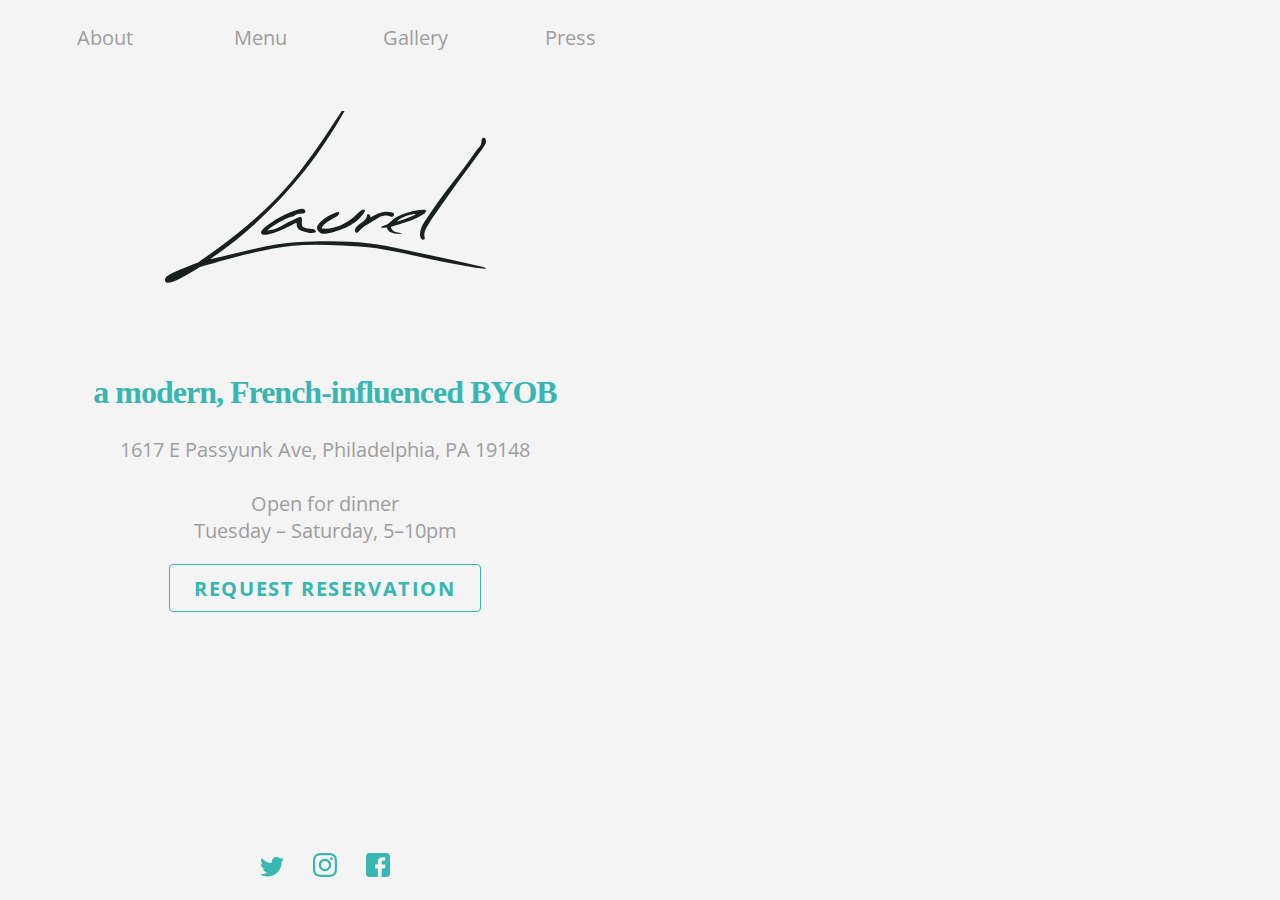
==== index.html @ 73cdeee3 "initial commit" ====
<!DOCTYPE html>
<html lang="en">
<head>
  <title>Restaurant Laurel</title>
  <meta charset="utf-8">
  <meta name="viewport" content="width=device-width, initial-scale=1">
  <link rel="shortcut icon" href="assets/img/favicons/favicon.ico">
  <link rel="stylesheet" href="assets/css/main.css" />
</head>
<body>

<div class="page-home row row--no-gutter">

  <section id="photo-main" class="col col--1-of-2"></section>

  <nav>
    <ul class="cd-primary-nav">
      <li><a href="/index.html">Home</a></li>
      <li><a href="/about.html">About</a></li>
      <li><a href="/menu.html">Menu</a></li>
      <li><a href="/gallery.html">Gallery</a></li>
      <li><a href="/press.html">Press</a></li>
      <li><a href="http://twitter.com/LaurelEXP">Twitter</a></li>
      <li><a href="http://facebook.com/LaurelEXP">Facebook</a></li>
      <li><a href="http://instagram.com/LaurelEXP">Instagram</a></li>
    </ul>
  </nav>

  <section class="col col--1-of-2 cd-content">
    <nav id="nav-main">
      <ul class="row">
        <li class="col col--1-of-4"><a href="/about.html">About</a></li>
        <li class="col col--1-of-4"><a href="/menu.html">Menu</a></li>
        <li class="col col--1-of-4"><a href="/gallery.html">Gallery</a></li>
        <li class="col col--1-of-4"><a href="/press.html">Press</a></li>
      </ul>
    </nav>

    <main>
      <div id="logo">
        <img src="assets/laurel-logo.svg">
      </div>

      <h1 class="big">a modern, French-influenced BYOB</h1>
      <p>
        1617 E Passyunk Ave, Philadelphia,&nbsp;PA&nbsp;19148<br/><br/>Open for dinner</br>Tuesday&nbsp;–&nbsp;Saturday, 5–10pm
      </p>

      <button id="reserve-main">Request Reservation</button>
    </main>

      <nav id="social">
        <a href="#"><img src="/assets/twitter.svg" alt="twitter"></a>
        <a href="#"><img src="/assets/instagram.svg" alt="instagram"></a>
        <a href="#"><img src="/assets/facebook.svg" alt="facebook"></a>
      </nav>

  </section>

</div>

<div class="cd-overlay-nav">
	<span></span>
</div> <!-- cd-overlay-nav -->

<div class="cd-overlay-content">
	<span></span>
</div> <!-- cd-overlay-content -->

<a href="#0" class="cd-nav-trigger">Menu<span class="cd-icon"></span></a>

<script src="assets/js/jquery-2.1.4.min.js"></script>
<script src="assets/js/velocity.min.js"></script>
<script src="assets/js/functions.js" type="text/javascript"></script>
</body>
</html>
---- assets/css/main.css ----
@charset "UTF-8";
@import url("https://fonts.googleapis.com/css?family=Gentium+Basic:700i|Open+Sans:400,400i,700");
/*! normalize.css v3.0.2 | MIT License | git.io/normalize */
html {
  font-family: sans-serif;
  -ms-text-size-adjust: 100%;
  -webkit-text-size-adjust: 100%; }

body {
  margin: 0; }

article,
aside,
details,
figcaption,
figure,
footer,
header,
hgroup,
main,
menu,
nav,
section,
summary {
  display: block; }

audio,
canvas,
progress,
video {
  display: inline-block;
  vertical-align: baseline; }

audio:not([controls]) {
  display: none;
  height: 0; }

[hidden],
template {
  display: none; }

a {
  background-color: transparent; }

a:active,
a:hover {
  outline: 0; }

abbr[title] {
  border-bottom: 1px dotted; }

b,
strong {
  font-weight: bold; }

dfn {
  font-style: italic; }

h1 {
  font-size: 2em;
  margin: 0.67em 0; }

mark {
  background: #ff0;
  color: #000; }

small {
  font-size: 80%; }

sub,
sup {
  font-size: 75%;
  line-height: 0;
  position: relative;
  vertical-align: baseline; }

sup {
  top: -0.5em; }

sub {
  bottom: -0.25em; }

img {
  border: 0; }

svg:not(:root) {
  overflow: hidden; }

figure {
  margin: 1em 40px; }

hr {
  -moz-box-sizing: content-box;
  box-sizing: content-box;
  height: 0; }

pre {
  overflow: auto; }

code,
kbd,
pre,
samp {
  font-family: monospace, monospace;
  font-size: 1em; }

button,
input,
optgroup,
select,
textarea {
  color: inherit;
  font: inherit;
  margin: 0; }

button {
  overflow: visible; }

button,
select {
  text-transform: none; }

button,
html input[type="button"],
input[type="reset"],
input[type="submit"] {
  -webkit-appearance: button;
  cursor: pointer; }

button[disabled],
html input[disabled] {
  cursor: default; }

button::-moz-focus-inner,
input::-moz-focus-inner {
  border: 0;
  padding: 0; }

input {
  line-height: normal; }

input[type="checkbox"],
input[type="radio"] {
  box-sizing: border-box;
  padding: 0; }

input[type="number"]::-webkit-inner-spin-button,
input[type="number"]::-webkit-outer-spin-button {
  height: auto; }

input[type="search"] {
  -webkit-appearance: textfield;
  -moz-box-sizing: content-box;
  -webkit-box-sizing: content-box;
  box-sizing: content-box; }

input[type="search"]::-webkit-search-cancel-button,
input[type="search"]::-webkit-search-decoration {
  -webkit-appearance: none; }

fieldset {
  border: 1px solid #c0c0c0;
  margin: 0 2px;
  padding: 0.35em 0.625em 0.75em; }

legend {
  border: 0;
  padding: 0; }

textarea {
  overflow: auto; }

optgroup {
  font-weight: bold; }

table {
  border-collapse: collapse;
  border-spacing: 0; }

td,
th {
  padding: 0; }

ul {
  list-style: none; }

/*-----------------------------------*\
  $TOAST-GRID
  An insane grid.
  You'd be mad to use it.
  Usage
  =====
  Assuming default values:
  <div class="grid">
    <div class="grid__col grid__col--1-of-2">
      A half-width column.
    </div>
    <div class="grid__col grid__col--1-of-4 grid__col--pull-1-of-4">
      A quarter, pulled left by its own width. You get this, right?
    </div>
  </div>
  Customisation
  =============
  $toast-grid-namespace and $toast-grid-column-namespace
  adjusts the class names for the grid. With
  default values, grid wrappers have a class
  of '.grid' and columns '.grid__col'.
  $toast-col-groups(n) adjusts column divisions.
  For example, $toast-col-groups(12) will produce
  a 12-column grid. $col-groups(3,6,8)
  will produce a 3-, 6-, and 8-column grid.
  $toast-gutter-width is—you guessed it—the gutter
  width. Accepts any unit.
  That's it. Have fun.
\*-----------------------------------*/
.row {
  list-style: none;
  margin-left: -20px; }

.col--2-of-2, .col--3-of-3, .col--4-of-4, .col--5-of-5, .col--6-of-6, .col--8-of-8, .col--12-of-12 {
  width: 100%; }

.col--1-of-2, .col--2-of-4, .col--3-of-6, .col--4-of-8, .col--6-of-12 {
  width: 50%; }

.col--1-of-3, .col--2-of-6, .col--4-of-12 {
  width: 33.3333333333%; }

.col--2-of-3, .col--4-of-6, .col--8-of-12 {
  width: 66.6666666667%; }

.col--1-of-4, .col--2-of-8, .col--3-of-12 {
  width: 25%; }

.col--3-of-4, .col--6-of-8, .col--9-of-12 {
  width: 75%; }

.col--push-2-of-2, .col--push-3-of-3, .col--push-4-of-4, .col--push-5-of-5, .col--push-6-of-6, .col--push-8-of-8, .col--push-12-of-12 {
  margin-left: 100%; }

.col--push-1-of-2, .col--push-2-of-4, .col--push-3-of-6, .col--push-4-of-8, .col--push-6-of-12 {
  margin-left: 50%; }

.col--push-1-of-3, .col--push-2-of-6, .col--push-4-of-12 {
  margin-left: 33.3333333333%; }

.col--push-2-of-3, .col--push-4-of-6, .col--push-8-of-12 {
  margin-left: 66.6666666667%; }

.col--push-1-of-4, .col--push-2-of-8, .col--push-3-of-12 {
  margin-left: 25%; }

.col--push-3-of-4, .col--push-6-of-8, .col--push-9-of-12 {
  margin-left: 75%; }

.col--pull-2-of-2, .col--pull-3-of-3, .col--pull-4-of-4, .col--pull-5-of-5, .col--pull-6-of-6, .col--pull-8-of-8, .col--pull-12-of-12 {
  margin-left: -100%; }

.col--pull-1-of-2, .col--pull-2-of-4, .col--pull-3-of-6, .col--pull-4-of-8, .col--pull-6-of-12 {
  margin-left: -50%; }

.col--pull-1-of-3, .col--pull-2-of-6, .col--pull-4-of-12 {
  margin-left: -33.3333333333%; }

.col--pull-2-of-3, .col--pull-4-of-6, .col--pull-8-of-12 {
  margin-left: -66.6666666667%; }

.col--pull-1-of-4, .col--pull-2-of-8, .col--pull-3-of-12 {
  margin-left: -25%; }

.col--pull-3-of-4, .col--pull-6-of-8, .col--pull-9-of-12 {
  margin-left: -75%; }

.col--1-of-5 {
  width: 20%; }

.col--push-1-of-5 {
  margin-left: 20%; }

.col--pull-1-of-5 {
  margin-left: -20%; }

.col--2-of-5 {
  width: 40%; }

.col--push-2-of-5 {
  margin-left: 40%; }

.col--pull-2-of-5 {
  margin-left: -40%; }

.col--3-of-5 {
  width: 60%; }

.col--push-3-of-5 {
  margin-left: 60%; }

.col--pull-3-of-5 {
  margin-left: -60%; }

.col--4-of-5 {
  width: 80%; }

.col--push-4-of-5 {
  margin-left: 80%; }

.col--pull-4-of-5 {
  margin-left: -80%; }

.col--1-of-6 {
  width: 16.6666666667%; }

.col--push-1-of-6 {
  margin-left: 16.6666666667%; }

.col--pull-1-of-6 {
  margin-left: -16.6666666667%; }

.col--5-of-6 {
  width: 83.3333333333%; }

.col--push-5-of-6 {
  margin-left: 83.3333333333%; }

.col--pull-5-of-6 {
  margin-left: -83.3333333333%; }

.col--1-of-8 {
  width: 12.5%; }

.col--push-1-of-8 {
  margin-left: 12.5%; }

.col--pull-1-of-8 {
  margin-left: -12.5%; }

.col--3-of-8 {
  width: 37.5%; }

.col--push-3-of-8 {
  margin-left: 37.5%; }

.col--pull-3-of-8 {
  margin-left: -37.5%; }

.col--5-of-8 {
  width: 62.5%; }

.col--push-5-of-8 {
  margin-left: 62.5%; }

.col--pull-5-of-8 {
  margin-left: -62.5%; }

.col--7-of-8 {
  width: 87.5%; }

.col--push-7-of-8 {
  margin-left: 87.5%; }

.col--pull-7-of-8 {
  margin-left: -87.5%; }

.col--1-of-12 {
  width: 8.3333333333%; }

.col--push-1-of-12 {
  margin-left: 8.3333333333%; }

.col--pull-1-of-12 {
  margin-left: -8.3333333333%; }

.col--2-of-12 {
  width: 16.6666666667%; }

.col--push-2-of-12 {
  margin-left: 16.6666666667%; }

.col--pull-2-of-12 {
  margin-left: -16.6666666667%; }

.col--5-of-12 {
  width: 41.6666666667%; }

.col--push-5-of-12 {
  margin-left: 41.6666666667%; }

.col--pull-5-of-12 {
  margin-left: -41.6666666667%; }

.col--7-of-12 {
  width: 58.3333333333%; }

.col--push-7-of-12 {
  margin-left: 58.3333333333%; }

.col--pull-7-of-12 {
  margin-left: -58.3333333333%; }

.col--10-of-12 {
  width: 83.3333333333%; }

.col--push-10-of-12 {
  margin-left: 83.3333333333%; }

.col--pull-10-of-12 {
  margin-left: -83.3333333333%; }

.col--11-of-12 {
  width: 91.6666666667%; }

.col--push-11-of-12 {
  margin-left: 91.6666666667%; }

.col--pull-11-of-12 {
  margin-left: -91.6666666667%; }

.col {
  box-sizing: border-box;
  display: inline-block;
  margin-right: -.25em;
  min-height: 1px;
  padding-left: 20px;
  vertical-align: top; }
  @media (max-width: 960px) {
    .col {
      display: block;
      margin-left: 0;
      margin-right: 0;
      width: auto; } }
  @media (max-width: 960px) and (min-width: 480px) {
    .col[class*="col--m-"] {
      display: inline-block;
      margin-right: -.24em; }
    .col.col--m-1-of-2, .col.col--m-2-of-4 {
      width: 50%; }
    .col.col--m-1-of-3 {
      width: 33.3333333333%; }
    .col.col--m-2-of-3 {
      width: 66.6666666667%; }
    .col.col--m-1-of-4 {
      width: 25%; }
    .col.col--m-3-of-4 {
      width: 75%; } }
  @media (max-width: 480px) {
    .col[class*="col--s-"] {
      display: inline-block;
      margin-right: -.24em; }
    .col.col--s-1-of-2, .col.col--s-2-of-4 {
      width: 50%; }
    .col.col--s-1-of-3 {
      width: 33.3333333333%; }
    .col.col--s-2-of-3 {
      width: 66.6666666667%; }
    .col.col--s-1-of-4 {
      width: 25%; }
    .col.col--s-3-of-4 {
      width: 75%; } }

.col--centered {
  display: block;
  margin-left: auto;
  margin-right: auto; }

.col--d-first {
  float: left; }

.col--d-last {
  float: right; }

.row--no-gutter {
  margin-left: 0;
  width: 100%; }
  .row--no-gutter .col {
    padding-left: 0; }
  .row--no-gutter .col--span-all {
    margin-left: 0;
    width: 100%; }

.col--ab {
  vertical-align: bottom; }

.col--am {
  vertical-align: middle; }

/* --------------------------------

Primary style

-------------------------------- */
*::after, *::before {
  content: ''; }

body {
  font-size: 100%;
  font-family: "Open Sans", sans-serif;
  color: #38B6B2;
  background-color: #56cbc7; }

a {
  color: #fff;
  text-decoration: none; }

/* --------------------------------

Main components

-------------------------------- */
html, body {
  height: 100%; }

header {
  z-index: 3; }

.cd-nav-trigger {
  position: fixed;
  display: inline-block; }

.cd-nav-trigger {
  top: 18px;
  right: 5%;
  height: 44px;
  width: 44px;
  z-index: 5;
  /* image replacement */
  overflow: hidden;
  text-indent: 100%;
  white-space: nowrap; }
  .cd-nav-trigger .cd-icon {
    /* icon created in CSS */
    position: absolute;
    left: 50%;
    top: 50%;
    bottom: auto;
    right: auto;
    -webkit-transform: translateX(-50%) translateY(-50%);
    -moz-transform: translateX(-50%) translateY(-50%);
    -ms-transform: translateX(-50%) translateY(-50%);
    -o-transform: translateX(-50%) translateY(-50%);
    transform: translateX(-50%) translateY(-50%);
    display: inline-block;
    width: 18px;
    height: 3px;
    background-color: #fff;
    z-index: 10; }
    .cd-nav-trigger .cd-icon::before, .cd-nav-trigger .cd-icon:after {
      /* upper and lower lines of the menu icon */
      position: absolute;
      top: 0;
      right: 0;
      width: 100%;
      height: 100%;
      background-color: #fff;
      /* Force Hardware Acceleration in WebKit */
      -webkit-transform: translateZ(0);
      -moz-transform: translateZ(0);
      -ms-transform: translateZ(0);
      -o-transform: translateZ(0);
      transform: translateZ(0);
      -webkit-backface-visibility: hidden;
      backface-visibility: hidden;
      /* apply transition to transform property */
      -webkit-transition: -webkit-transform .3s;
      -moz-transition: -moz-transform .3s;
      transition: transform .3s; }
    .cd-nav-trigger .cd-icon::before {
      -webkit-transform: translateY(-6px) rotate(0deg);
      -moz-transform: translateY(-6px) rotate(0deg);
      -ms-transform: translateY(-6px) rotate(0deg);
      -o-transform: translateY(-6px) rotate(0deg);
      transform: translateY(-6px) rotate(0deg); }
    .cd-nav-trigger .cd-icon::after {
      -webkit-transform: translateY(6px) rotate(0deg);
      -moz-transform: translateY(6px) rotate(0deg);
      -ms-transform: translateY(6px) rotate(0deg);
      -o-transform: translateY(6px) rotate(0deg);
      transform: translateY(6px) rotate(0deg); }
  .cd-nav-trigger::before, .cd-nav-trigger::after {
    /* 2 rounded colored backgrounds for the menu icon */
    position: absolute;
    top: 0;
    left: 0;
    border-radius: 50%;
    height: 100%;
    width: 100%;
    /* Force Hardware Acceleration in WebKit */
    -webkit-transform: translateZ(0);
    -moz-transform: translateZ(0);
    -ms-transform: translateZ(0);
    -o-transform: translateZ(0);
    transform: translateZ(0);
    -webkit-backface-visibility: hidden;
    backface-visibility: hidden;
    -webkit-transition-property: -webkit-transform;
    -moz-transition-property: -moz-transform;
    transition-property: transform; }
  .cd-nav-trigger::before {
    background-color: #38B6B2;
    -webkit-transform: scale(1);
    -moz-transform: scale(1);
    -ms-transform: scale(1);
    -o-transform: scale(1);
    transform: scale(1);
    -webkit-transition-duration: 0.3s;
    -moz-transition-duration: 0.3s;
    transition-duration: 0.3s;
    -webkit-transition-delay: 0.4s;
    -moz-transition-delay: 0.4s;
    transition-delay: 0.4s; }
  .cd-nav-trigger::after {
    background-color: #fff;
    -webkit-transform: scale(0);
    -moz-transform: scale(0);
    -ms-transform: scale(0);
    -o-transform: scale(0);
    transform: scale(0);
    -webkit-transition-duration: 0s;
    -moz-transition-duration: 0s;
    transition-duration: 0s;
    -webkit-transition-delay: 0s;
    -moz-transition-delay: 0s;
    transition-delay: 0s; }
  .cd-nav-trigger.close-nav::before {
    /* user clicks on the .cd-nav-trigger element - 1st rounded background disappears */
    -webkit-transform: scale(0);
    -moz-transform: scale(0);
    -ms-transform: scale(0);
    -o-transform: scale(0);
    transform: scale(0); }
  .cd-nav-trigger.close-nav::after {
    /* user clicks on the .cd-nav-trigger element - 2nd rounded background appears */
    -webkit-transform: scale(1);
    -moz-transform: scale(1);
    -ms-transform: scale(1);
    -o-transform: scale(1);
    transform: scale(1);
    -webkit-transition-duration: 0.3s;
    -moz-transition-duration: 0.3s;
    transition-duration: 0.3s;
    -webkit-transition-delay: 0.4s;
    -moz-transition-delay: 0.4s;
    transition-delay: 0.4s; }
  .cd-nav-trigger.close-nav .cd-icon {
    /* user clicks on the .cd-nav-trigger element - transform the icon */
    background-color: rgba(255, 255, 255, 0); }
    .cd-nav-trigger.close-nav .cd-icon::before, .cd-nav-trigger.close-nav .cd-icon::after {
      background-color: #38b6b2; }
    .cd-nav-trigger.close-nav .cd-icon::before {
      -webkit-transform: translateY(0) rotate(45deg);
      -moz-transform: translateY(0) rotate(45deg);
      -ms-transform: translateY(0) rotate(45deg);
      -o-transform: translateY(0) rotate(45deg);
      transform: translateY(0) rotate(45deg); }
    .cd-nav-trigger.close-nav .cd-icon::after {
      -webkit-transform: translateY(0) rotate(-45deg);
      -moz-transform: translateY(0) rotate(-45deg);
      -ms-transform: translateY(0) rotate(-45deg);
      -o-transform: translateY(0) rotate(-45deg);
      transform: translateY(0) rotate(-45deg); }

.cd-primary-nav {
  /* by default it's hidden */
  position: fixed;
  left: 0;
  top: 0;
  height: 100%;
  width: 100%;
  padding: 10vh 0 0;
  z-index: 3;
  background-color: #38B6B2;
  overflow: auto;
  /* this fixes the buggy scrolling on webkit browsers - mobile devices only - when overflow property is applied */
  -webkit-overflow-scrolling: touch;
  visibility: hidden;
  opacity: 0;
  -webkit-transition: visibility 0s, opacity 0.3s;
  -moz-transition: visibility 0s, opacity 0.3s;
  transition: visibility 0s, opacity 0.3s; }
  .cd-primary-nav li {
    margin: 1.3em 0;
    text-align: center;
    text-transform: capitalize; }
  .cd-primary-nav a {
    font-size: 24px;
    font-size: 1.5rem;
    -webkit-font-smoothing: antialiased;
    -moz-osx-font-smoothing: grayscale;
    -webkit-transition: color 0.2s;
    -moz-transition: color 0.2s;
    transition: color 0.2s;
    color: #fff; }
    .cd-primary-nav a:hover {
      color: #56cbc7; }
    .cd-primary-nav a .no-touch {
      color: #fff; }
  .cd-primary-nav.fade-in {
    /* navigation visible at the end of the circle animation */
    visibility: visible;
    opacity: 1; }
  @media only screen and (min-width: 600px) {
    .cd-primary-nav li {
      margin: 2em 0; }
    .cd-primary-nav a {
      font-size: 28px;
      font-size: 1.75rem; } }
  @media only screen and (min-width: 1200px) {
    .cd-primary-nav li {
      margin: 2.6em 0; }
    .cd-primary-nav a {
      font-size: 32px;
      font-size: 2rem; } }

.cd-overlay-nav, .cd-overlay-content {
  /* containers of the 2 main rounded backgrounds - these containers are used to position the rounded bgs behind the menu icon */
  position: fixed;
  top: 18px;
  right: 5%;
  height: 4px;
  width: 4px;
  -webkit-transform: translateX(-20px) translateY(20px);
  -moz-transform: translateX(-20px) translateY(20px);
  -ms-transform: translateX(-20px) translateY(20px);
  -o-transform: translateX(-20px) translateY(20px);
  transform: translateX(-20px) translateY(20px); }
  .cd-overlay-nav span, .cd-overlay-content span {
    display: inline-block;
    position: absolute;
    border-radius: 50%;
    /* Force Hardware Acceleration in WebKit */
    -webkit-transform: translateZ(0);
    -moz-transform: translateZ(0);
    -ms-transform: translateZ(0);
    -o-transform: translateZ(0);
    transform: translateZ(0);
    -webkit-backface-visibility: hidden;
    backface-visibility: hidden;
    will-change: transform;
    -webkit-transform-origin: 50% 50%;
    -moz-transform-origin: 50% 50%;
    -ms-transform-origin: 50% 50%;
    -o-transform-origin: 50% 50%;
    transform-origin: 50% 50%;
    -webkit-transform: scale(0);
    -moz-transform: scale(0);
    -ms-transform: scale(0);
    -o-transform: scale(0);
    transform: scale(0); }
  .cd-overlay-nav.is-hidden, .cd-overlay-content.is-hidden {
    /* background fades out at the end of the animation */
    opacity: 0;
    visibility: hidden;
    -webkit-transition: opacity .3s 0s, visibility 0s .3s;
    -moz-transition: opacity .3s 0s, visibility 0s .3s;
    transition: opacity .3s 0s, visibility 0s .3s; }

.cd-overlay-nav {
  /* main rounded colored bg 1 */
  z-index: 2; }
  .cd-overlay-nav span {
    background-color: #38B6B2; }

.cd-overlay-content {
  /* main rounded colored bg 2 */
  z-index: 4; }
  .cd-overlay-content span {
    background-color: #56cbc7; }

body {
  background-color: white;
  font-size: 18px;
  height: 100%;
  line-height: normal;
  font-family: "Open Sans", sans-serif;
  color: #111;
  -webkit-font-smoothing: antialiased;
  -webkit-text-size-adjust: 100%; }

::selection {
  background: #38B6B2;
  color: #fff; }

::-moz-selection {
  background: #38B6B2;
  color: #fff; }

img::selection {
  background: transparent; }

img::-moz-selection {
  background: transparent; }

body {
  -webkit-tap-highlight-color: #38B6B2; }

a {
  color: #0074D9;
  text-decoration: none;
  outline: 0;
  transition: all 0.15s ease; }
  a:hover, a:focus {
    color: #40a6ff;
    transition: all 0.15s ease; }

#social a img:hover, #social a img:focus {
  opacity: 0.8; }

.gigantic, .huge, .large, .bigger, .big,
h1, h2, h3, h4, h5, h6 {
  color: #222;
  font-weight: bold; }

.gigantic {
  font-size: 110px;
  line-height: 1.09;
  letter-spacing: -2px; }

.huge, h1 {
  font-size: 68px;
  line-height: 1.05;
  letter-spacing: -1px; }

.large, h2 {
  font-size: 42px;
  line-height: 1.14; }

.bigger, h3 {
  font-size: 26px;
  line-height: 1.38; }

.big, h4 {
  font-size: 1.12rem;
  line-height: 1.38; }

.normal {
  font-size: 1rem;
  line-height: normal; }

.small, small {
  font-size: 10px;
  line-height: 1.2; }

p {
  margin: 0 0 20px 0; }

em {
  font-style: italic; }

strong {
  font-weight: bold; }

hr {
  border: solid #ddd;
  border-width: 1px 0 0;
  clear: both;
  margin: 10px 0 30px;
  height: 0; }

.button,
button,
input[type="submit"],
input[type="reset"],
input[type="button"] {
  display: inline-block;
  height: 40px;
  padding: 0 16px;
  color: #38B6B2;
  text-align: center;
  font-size: 16px;
  font-weight: bold;
  line-height: 40px;
  letter-spacing: 0;
  text-transform: uppercase;
  text-decoration: none;
  white-space: nowrap;
  background-color: transparent;
  border-radius: 4px;
  border: 1px solid #38B6B2;
  cursor: pointer;
  box-sizing: border-box;
  transition: all 0.2s ease; }
  .button:hover, .button:active, .button:focus,
  button:hover,
  button:active,
  button:focus,
  input[type="submit"]:hover,
  input[type="submit"]:active,
  input[type="submit"]:focus,
  input[type="reset"]:hover,
  input[type="reset"]:active,
  input[type="reset"]:focus,
  input[type="button"]:hover,
  input[type="button"]:active,
  input[type="button"]:focus {
    color: #fff;
    border-color: transparent;
    background-color: #38B6B2;
    outline: 0;
    transition: all 0.2s ease; }
  @media (min-width: 960px) {
    .button,
    button,
    input[type="submit"],
    input[type="reset"],
    input[type="button"] {
      height: 48px;
      padding: 0 24px;
      color: #38B6B2;
      text-align: center;
      font-size: 20px;
      font-weight: bold;
      line-height: 48px;
      letter-spacing: 0.1rem; } }

.name-lockup {
  display: -webkit-inline-box;
  display: -webkit-inline-flex;
  display: -ms-inline-flexbox;
  display: inline-flex;
  -webkit-box-align: center;
  -webkit-align-items: center;
  -ms-flex-align: center;
  align-items: center; }

.avatar {
  width: 80px;
  height: 80px;
  border-radius: 50%;
  margin-right: 10px;
  -webkit-flex-shrink: 0;
  -ms-flex-negative: 0;
  flex-shrink: 0; }

.fork-tag {
  position: absolute;
  top: 10px;
  right: -10px;
  background: #0074D9;
  color: white;
  padding: 2px 6px;
  transition: all 0.3s ease-in-out;
  transform-origin: top right; }
  .fork-tag:hover {
    color: white;
    animation: wiggle 0.4s linear 1; }

@keyframes wiggle {
  0% {
    transform: rotate(0deg); }
  20% {
    transform: rotate(8deg); }
  50% {
    transform: rotate(-8deg); }
  80% {
    transform: rotate(8deg); }
  100% {
    transform: rotate(0deg); } }
.flex-video {
  height: 0;
  margin-bottom: 0.88889rem;
  overflow: hidden;
  padding-bottom: 56%;
  position: relative; }

.flex-video iframe,
.flex-video object,
.flex-video embed,
.flex-video video {
  height: 100%;
  position: absolute;
  top: 0;
  width: 100%;
  left: 0; }

@media (min-width: 960px) {
  .cd-nav-trigger {
    display: none; } }

.nav-top {
  display: none; }
  @media (min-width: 960px) {
    .nav-top {
      display: block;
      margin: 16px 32px 0;
      height: 70px; }
      .nav-top .logo, .nav-top .logo a {
        float: left;
        display: inline-block;
        height: 70px;
        width: 120px; }
      .nav-top ul {
        float: left;
        width: 50%; }
        .nav-top ul li {
          display: inline-block;
          padding: 0 20px; }
          .nav-top ul li a {
            color: #9e9e9e; }
            .nav-top ul li a:hover {
              color: #111; }
      .nav-top .reserve-button {
        display: inline-block;
        float: right;
        color: #38B6B2;
        font-size: 16px;
        line-height: 70px; }
        .nav-top .reserve-button:hover {
          color: #7dd7d4; } }

.logo {
  display: block;
  margin: 16px auto; }
  @media (min-width: 960px) {
    .logo {
      display: none; } }
  .logo a {
    display: block;
    text-align: center; }

.page-wrap {
  min-height: 100%;
  margin-bottom: -100px; }
  .page-wrap:after {
    content: "";
    display: block;
    height: 100px; }

footer {
  box-sizing: border-box;
  height: 100px;
  padding: 8px 40px;
  background: #111;
  text-align: center;
  overflow: hidden; }
  footer::after {
    clear: both;
    content: "";
    display: table; }
  @media (min-width: 600px) {
    footer {
      padding: 38px 40px; } }
  footer p {
    display: block;
    font-size: 13px;
    line-height: 24px;
    color: #9e9e9e; }
    @media (min-width: 600px) {
      footer p {
        display: inline-block;
        float: left; } }
  footer span a {
    color: #444; }
    footer span a:hover {
      color: #777777; }
  footer nav {
    display: block; }
    @media (min-width: 600px) {
      footer nav {
        float: right; } }
  footer nav a {
    display: inline-block;
    padding: 0 10px; }

body {
  background-color: #f4f4f4; }
  @media (min-width: 960px) {
    body {
      font-size: 20px; } }

.page-home {
  text-align: center; }
  .page-home #photo-main {
    background-image: url(/assets/img/Laurel-337.jpg);
    background-size: cover;
    background-position: center;
    height: 35vh; }
    @media (min-width: 960px) {
      .page-home #photo-main {
        height: 100vh;
        float: right; } }
  .page-home #nav-main {
    display: none; }
    @media (min-width: 960px) {
      .page-home #nav-main {
        display: block;
        margin-top: 1.2em;
        margin-bottom: 3em; }
        .page-home #nav-main a {
          color: #9e9e9e; }
          .page-home #nav-main a:hover {
            color: #111; } }
  .page-home main {
    padding: 0 24px; }
    @media (min-width: 960px) {
      .page-home main {
        margin-top: 10%;
        margin-top: calc(43% - 250px); }
        .page-home main h1.big {
          font-size: 2rem; } }
    .page-home main #logo img {
      top: -40;
      width: 10em;
      margin-top: -1.3em; }
      @media (min-width: 600px) {
        .page-home main #logo img {
          width: auto; } }
      @media (min-width: 960px) {
        .page-home main #logo img {
          top: 0;
          width: auto;
          margin: 0 0 3em; } }
    .page-home main #reserve-main {
      display: none; }
      @media (min-width: 600px) {
        .page-home main #reserve-main {
          display: inline-block; } }
  .page-home h1 {
    color: #38B6B2;
    font-family: "Gentium Basic"; }
  .page-home p {
    color: #9e9e9e;
    padding: 0 24px; }

#social {
  width: 100vw;
  position: absolute;
  bottom: 0.85em; }
  @media (min-width: 960px) {
    #social {
      width: 50vw; } }
  #social a {
    padding: 0 12px; }

.page-about .content {
  max-width: 960px;
  margin: 0 auto;
  padding: 20px; }
.page-about article {
  margin: 2em auto 3em; }
.page-about h1 {
  font-size: 32px;
  font-family: "Gentium Basic", Georgia, serif; }
.page-about h1.about {
  margin-top: 1em; }
  @media (min-width: 960px) {
    .page-about h1.about {
      margin-top: 2.2em; } }
  .page-about h1.about:before {
    content: "About";
    font-family: "Open Sans", Helvetica, Arial, sans-serif;
    color: #91dddb;
    font-size: 60px;
    z-index: -1;
    position: absolute;
    margin: -32px 0 0 20px; }
    @media (min-width: 960px) {
      .page-about h1.about:before {
        font-size: 120px;
        margin: -76px 0 0 40px; } }
.page-about .photo-chef {
  background-image: url(/assets/img/Elmi-headshot.jpg);
  height: 340px;
  background-size: cover;
  background-position: center bottom;
  min-width: 25%; }
.page-about p {
  margin: 20px 0; }
  .page-about p .green {
    color: #38B6B2; }
.page-about .green-bg {
  background: #38B6B2;
  color: #fff;
  padding-bottom: 60px; }
  .page-about .green-bg h1, .page-about .green-bg h4, .page-about .green-bg a {
    color: #fff; }
  .page-about .green-bg a {
    font-weight: bold; }
  @media (min-width: 480px) {
    .page-about .green-bg .map {
      padding: 0 40px 0 60px; } }
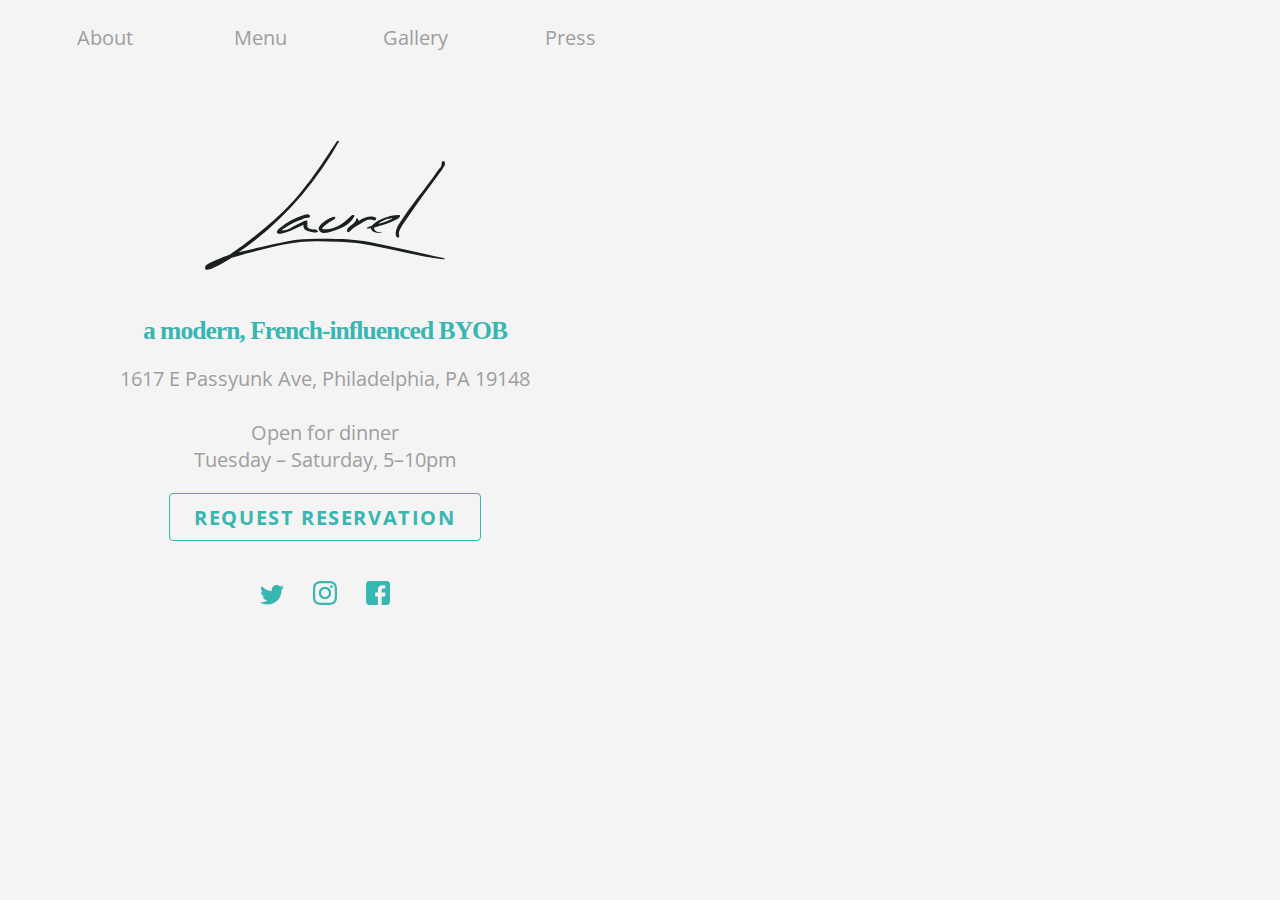
==== commit 03395f1b: "added links to press page and fixed some breakpoint issues" ====
--- a/index.html
+++ b/index.html
@@ -4,35 +4,35 @@
   <title>Restaurant Laurel</title>
   <meta charset="utf-8">
   <meta name="viewport" content="width=device-width, initial-scale=1">
-  <link rel="shortcut icon" href="assets/img/favicons/favicon.ico">
-  <link rel="stylesheet" href="assets/css/main.css" />
+  <link rel="shortcut icon" href="./assets/img/favicons/favicon.ico">
+  <link rel="stylesheet" href="./assets/css/main.css" />
 </head>
 <body>
 
 <div class="page-home row row--no-gutter">
 
   <section id="photo-main" class="col col--1-of-2"></section>
-
+  <!-- mobile nav -->
   <nav>
     <ul class="cd-primary-nav">
-      <li><a href="/index.html">Home</a></li>
-      <li><a href="/about.html">About</a></li>
-      <li><a href="/menu.html">Menu</a></li>
-      <li><a href="/gallery.html">Gallery</a></li>
-      <li><a href="/press.html">Press</a></li>
-      <li><a href="http://twitter.com/LaurelEXP">Twitter</a></li>
-      <li><a href="http://facebook.com/LaurelEXP">Facebook</a></li>
-      <li><a href="http://instagram.com/LaurelEXP">Instagram</a></li>
+      <li><a href="./index.html">Home</a></li>
+      <li><a href="./about.html">About</a></li>
+      <li><a href="./menu.html">Menu</a></li>
+      <li><a href="./gallery.html">Gallery</a></li>
+      <li><a href="./press.html">Press</a></li>
+      <li><a href="http://twitter.com/LaurelEXP" target="_blank">Twitter</a></li>
+      <li><a href="http://facebook.com/LaurelEXP" target="_blank">Facebook</a></li>
+      <li><a href="http://instagram.com/LaurelEXP" target="_blank">Instagram</a></li>
     </ul>
   </nav>
 
   <section class="col col--1-of-2 cd-content">
     <nav id="nav-main">
       <ul class="row">
-        <li class="col col--1-of-4"><a href="/about.html">About</a></li>
-        <li class="col col--1-of-4"><a href="/menu.html">Menu</a></li>
-        <li class="col col--1-of-4"><a href="/gallery.html">Gallery</a></li>
-        <li class="col col--1-of-4"><a href="/press.html">Press</a></li>
+        <li class="col col--1-of-4"><a href="./about.html">About</a></li>
+        <li class="col col--1-of-4"><a href="./menu.html">Menu</a></li>
+        <li class="col col--1-of-4"><a href="./gallery.html">Gallery</a></li>
+        <li class="col col--1-of-4"><a href="./press.html">Press</a></li>
       </ul>
     </nav>
 
@@ -47,13 +47,16 @@
       </p>
 
       <button id="reserve-main">Request Reservation</button>
+
+      <nav id="social">
+        <a href="#" target="_blank"><img src="./assets/twitter.svg" alt="twitter"></a>
+        <a href="#" target="_blank"><img src="./assets/instagram.svg" alt="instagram"></a>
+        <a href="#" target="_blank"><img src="./assets/facebook.svg" alt="facebook"></a>
+      </nav>
+      
     </main>
 
-      <nav id="social">
-        <a href="#"><img src="/assets/twitter.svg" alt="twitter"></a>
-        <a href="#"><img src="/assets/instagram.svg" alt="instagram"></a>
-        <a href="#"><img src="/assets/facebook.svg" alt="facebook"></a>
-      </nav>
+
 
   </section>
 
@@ -69,8 +72,8 @@
 
 <a href="#0" class="cd-nav-trigger">Menu<span class="cd-icon"></span></a>
 
-<script src="assets/js/jquery-2.1.4.min.js"></script>
-<script src="assets/js/velocity.min.js"></script>
-<script src="assets/js/functions.js" type="text/javascript"></script>
+<script src="./assets/js/jquery-2.1.4.min.js"></script>
+<script src="./assets/js/velocity.min.js"></script>
+<script src="./assets/js/functions.js" type="text/javascript"></script>
 </body>
 </html>
--- a/assets/css/main.css
+++ b/assets/css/main.css
@@ -804,6 +804,14 @@
 #social a img:hover, #social a img:focus {
   opacity: 0.8; }
 
+.press-link {
+  font-size: 16px;
+  letter-spacing: 1px;
+  text-transform: uppercase;
+  color: #38B6B2; }
+  .press-link:hover {
+    color: #7dd7d4; }
+
 .gigantic, .huge, .large, .bigger, .big,
 h1, h2, h3, h4, h5, h6 {
   color: #222;
@@ -1027,7 +1035,7 @@
 footer {
   box-sizing: border-box;
   height: 100px;
-  padding: 8px 40px;
+  padding: 10px 40px 0;
   background: #111;
   text-align: center;
   overflow: hidden; }
@@ -1041,7 +1049,6 @@
   footer p {
     display: block;
     font-size: 13px;
-    line-height: 24px;
     color: #9e9e9e; }
     @media (min-width: 600px) {
       footer p {
@@ -1069,7 +1076,7 @@
 .page-home {
   text-align: center; }
   .page-home #photo-main {
-    background-image: url(/assets/img/Laurel-337.jpg);
+    background-image: url(../img/Laurel-337.jpg);
     background-size: cover;
     background-position: center;
     height: 35vh; }
@@ -1083,7 +1090,7 @@
       .page-home #nav-main {
         display: block;
         margin-top: 1.2em;
-        margin-bottom: 3em; }
+        margin-bottom: 2em; }
         .page-home #nav-main a {
           color: #9e9e9e; }
           .page-home #nav-main a:hover {
@@ -1092,22 +1099,21 @@
     padding: 0 24px; }
     @media (min-width: 960px) {
       .page-home main {
-        margin-top: 10%;
-        margin-top: calc(43% - 250px); }
+        margin-top: 10vh; }
         .page-home main h1.big {
-          font-size: 2rem; } }
+          font-size: 1.6rem; } }
     .page-home main #logo img {
       top: -40;
       width: 10em;
       margin-top: -1.3em; }
       @media (min-width: 600px) {
         .page-home main #logo img {
-          width: auto; } }
+          width: 12em; } }
       @media (min-width: 960px) {
         .page-home main #logo img {
           top: 0;
-          width: auto;
-          margin: 0 0 3em; } }
+          width: 12em;
+          margin: 0 0 1em; } }
     .page-home main #reserve-main {
       display: none; }
       @media (min-width: 600px) {
@@ -1121,12 +1127,7 @@
     padding: 0 24px; }
 
 #social {
-  width: 100vw;
-  position: absolute;
-  bottom: 0.85em; }
-  @media (min-width: 960px) {
-    #social {
-      width: 50vw; } }
+  margin-top: 2em; }
   #social a {
     padding: 0 12px; }
 
@@ -1157,7 +1158,7 @@
         font-size: 120px;
         margin: -76px 0 0 40px; } }
 .page-about .photo-chef {
-  background-image: url(/assets/img/Elmi-headshot.jpg);
+  background-image: url(../img/Elmi-headshot.jpg);
   height: 340px;
   background-size: cover;
   background-position: center bottom;
@@ -1177,3 +1178,98 @@
   @media (min-width: 480px) {
     .page-about .green-bg .map {
       padding: 0 40px 0 60px; } }
+
+.page-press .content {
+  max-width: 960px;
+  margin: 0 auto;
+  padding: 20px; }
+.page-press h1 {
+  font-size: 32px;
+  font-family: "Gentium Basic", Gentium, Georgia, serif;
+  margin-bottom: 2em; }
+.page-press h1.press {
+  margin-top: 1em; }
+  @media (min-width: 960px) {
+    .page-press h1.press {
+      margin-top: 2.2em; } }
+  .page-press h1.press:before {
+    content: "Press";
+    font-family: "Open Sans", Helvetica, Arial, sans-serif;
+    color: #91dddb;
+    font-size: 60px;
+    z-index: -1;
+    position: absolute;
+    margin: -32px 0 0 20px; }
+    @media (min-width: 960px) {
+      .page-press h1.press:before {
+        font-size: 120px;
+        margin: -76px 0 0 40px; } }
+.page-press .listing {
+  text-align: center;
+  margin-bottom: 2em;
+  padding: 0; }
+  .page-press .listing h3 {
+    text-transform: uppercase;
+    margin: 0 0 0.25em; }
+  .page-press .listing p {
+    font-family: "Gentium Basic", Gentium, Georgia, serif;
+    margin: 0 0 0.25em; }
+
+.page-menu .content {
+  max-width: 960px;
+  margin: 0 auto;
+  padding: 20px; }
+.page-menu h1 {
+  font-size: 32px;
+  font-family: "Gentium Basic", Gentium, Georgia, serif;
+  margin-bottom: 2em; }
+.page-menu h1.menu {
+  margin-top: 1em; }
+  @media (min-width: 960px) {
+    .page-menu h1.menu {
+      margin-top: 2.2em; } }
+  .page-menu h1.menu:before {
+    content: "Menu";
+    font-family: "Open Sans", Helvetica, Arial, sans-serif;
+    color: #91dddb;
+    font-size: 60px;
+    z-index: -1;
+    position: absolute;
+    margin: -32px 0 0 20px; }
+    @media (min-width: 960px) {
+      .page-menu h1.menu:before {
+        font-size: 120px;
+        margin: -76px 0 0 40px; } }
+.page-menu .menu-button {
+  text-align: center;
+  margin-bottom: 2em;
+  padding: 0; }
+  .page-menu .menu-button a {
+    height: 60px;
+    line-height: 60px; }
+
+.page-gallery .content {
+  max-width: 960px;
+  margin: 0 auto;
+  padding: 20px; }
+.page-gallery h1 {
+  font-size: 32px;
+  font-family: "Gentium Basic", Gentium, Georgia, serif;
+  margin-bottom: 2em; }
+.page-gallery h1.gallery {
+  margin-top: 1em; }
+  @media (min-width: 960px) {
+    .page-gallery h1.gallery {
+      margin-top: 2.2em; } }
+  .page-gallery h1.gallery:before {
+    content: "Gallery";
+    font-family: "Open Sans", Helvetica, Arial, sans-serif;
+    color: #91dddb;
+    font-size: 60px;
+    z-index: -1;
+    position: absolute;
+    margin: -32px 0 0 20px; }
+    @media (min-width: 960px) {
+      .page-gallery h1.gallery:before {
+        font-size: 120px;
+        margin: -76px 0 0 40px; } }
